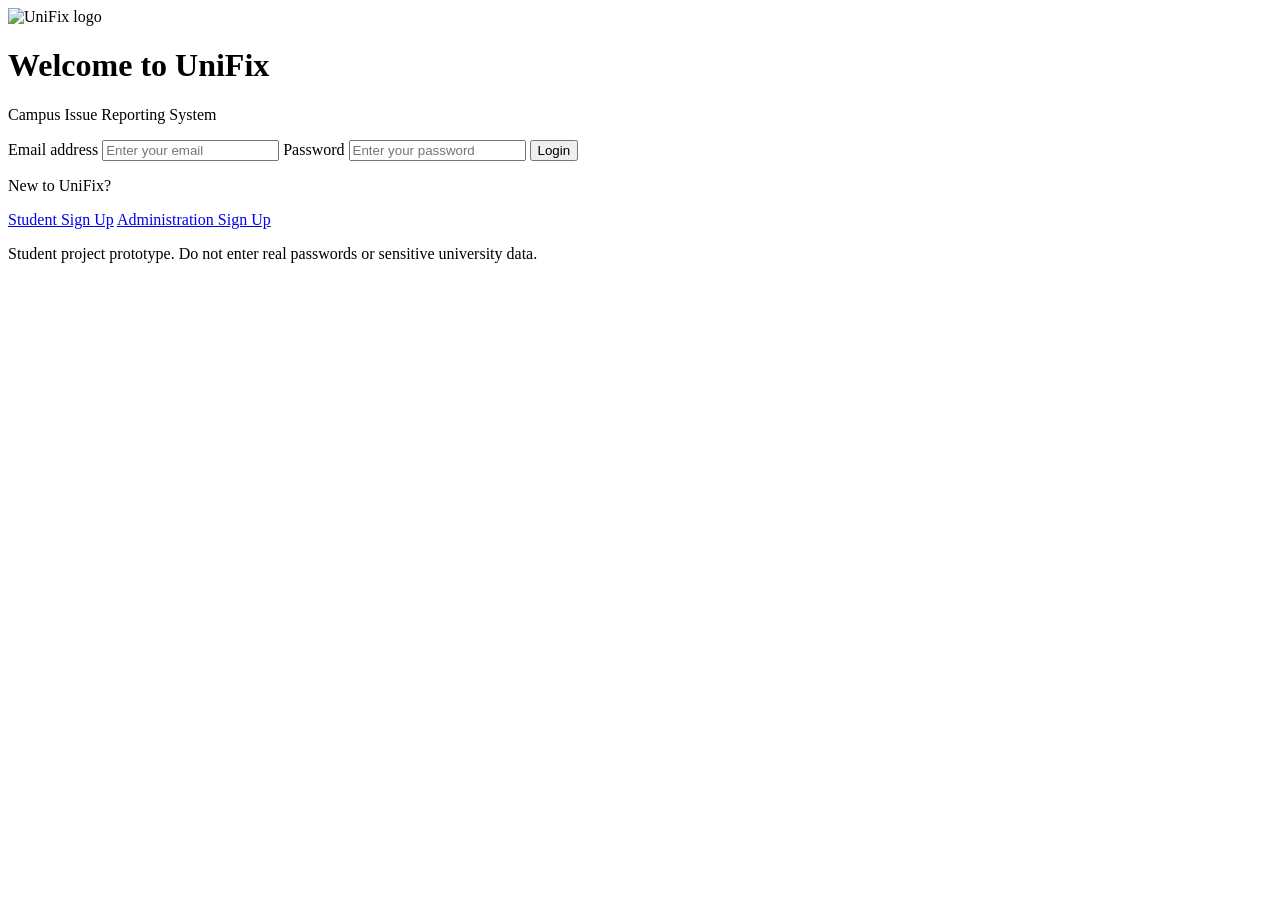
==== index.html @ 0bc39d00 "Add files via upload Project" ====
<!DOCTYPE html>
<html lang="en">
<head>
    <meta charset="UTF-8">
    <meta name="viewport" content="width=device-width, initial-scale=1.0">
    <title>UniFix | Login</title>
    <link rel="stylesheet" href="css/style.css">
    <link rel="stylesheet" href="css/forms.css">
</head>
<body class="login-page">
    <main class="login-card">
        <img src="assets/unifixlogo.png" alt="UniFix logo" class="logo">
        <h1>Welcome to UniFix</h1>
        <p class="muted">Campus Issue Reporting System</p>

        <form id="loginForm">
            <label for="email">Email address</label>
            <input type="email" id="email" required placeholder="Enter your email">

            <label for="password">Password</label>
            <input type="password" id="password" required placeholder="Enter your password">

            <button type="submit" class="button">Login</button>
            <p id="loginMessage" class="message"></p>
        </form>

        <div class="signup-options">
            <p>New to UniFix?</p>
            <a href="student-signup.html">Student Sign Up</a>
            <a href="admin-signup.html">Administration Sign Up</a>
        </div>
        <p class="small-note">Student project prototype. Do not enter real passwords or sensitive university data.</p>
    </main>

    <script src="js/common.js"></script>
    <script src="js/auth.js"></script>
</body>
</html>
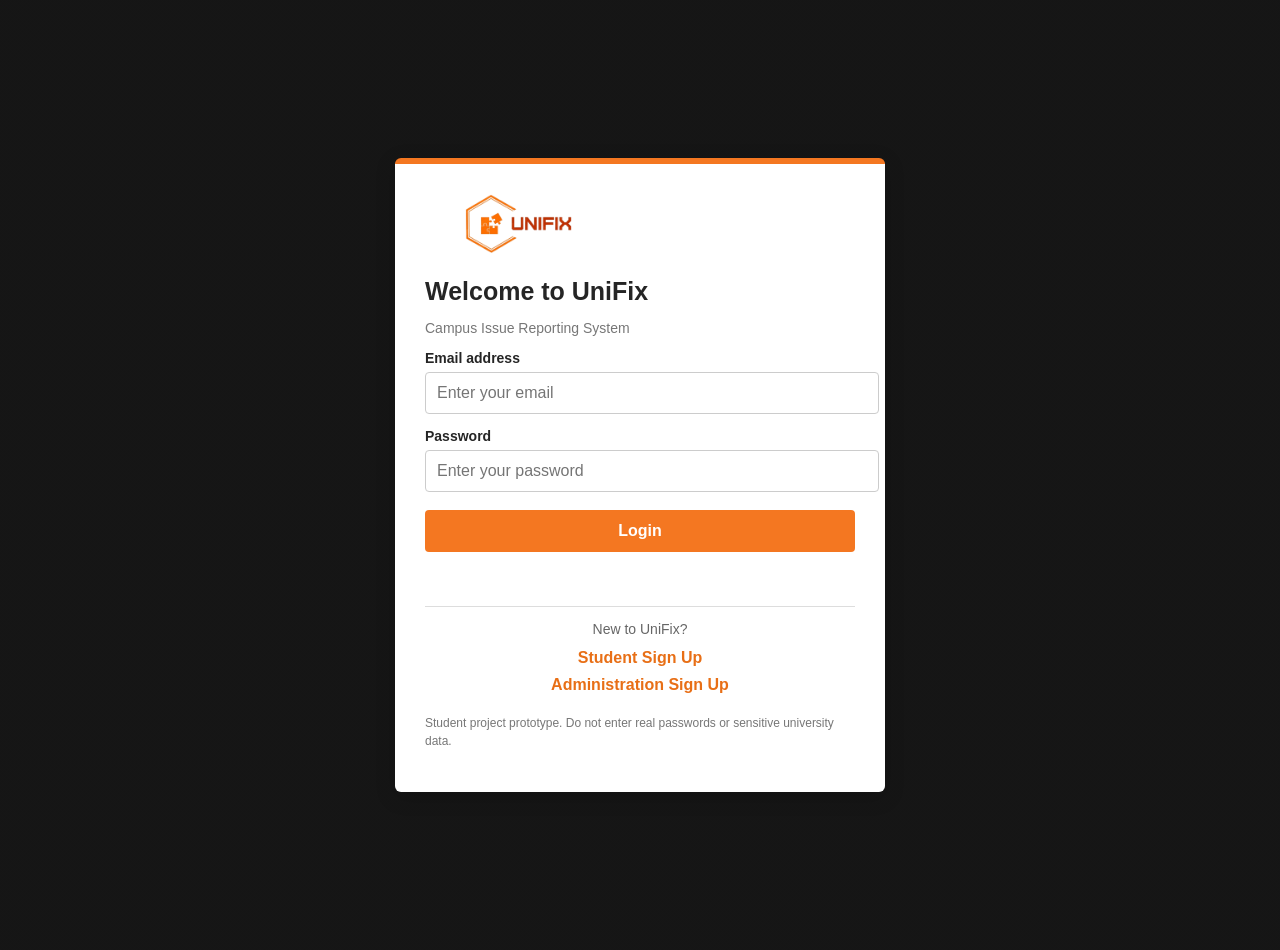
==== commit 1e9f57b8: "Update stylesheet and logo paths in index.html" ====
--- a/index.html
+++ b/index.html
@@ -4,12 +4,12 @@
     <meta charset="UTF-8">
     <meta name="viewport" content="width=device-width, initial-scale=1.0">
     <title>UniFix | Login</title>
-    <link rel="stylesheet" href="css/style.css">
-    <link rel="stylesheet" href="css/forms.css">
+    <link rel="stylesheet" href="style.css">
+    <link rel="stylesheet" href="forms.css">
 </head>
 <body class="login-page">
     <main class="login-card">
-        <img src="assets/unifixlogo.png" alt="UniFix logo" class="logo">
+        <img src="unifixlogo.png" alt="UniFix logo" class="logo">
         <h1>Welcome to UniFix</h1>
         <p class="muted">Campus Issue Reporting System</p>
 
--- a/style.css
+++ b/style.css
@@ -0,0 +1,73 @@
+
+{
+    box-sizing: border-box;
+}
+
+body {
+    margin: 0;
+    font-family: Arial, sans-serif;
+    color: #252525;
+    background: #f4f5f7;
+}
+
+a {
+    color: #e86f16;
+    text-decoration: none;
+}
+
+button, input, select, textarea {
+    font: inherit;
+}
+
+button {
+    cursor: pointer;
+}
+
+.logo {
+    width: 185px;
+    height: auto;
+    margin-bottom: 12px;
+}
+
+.small-logo {
+    width: 145px;
+}
+
+.muted {
+    color: #777;
+    font-size: 14px;
+}
+
+.message {
+    color: #c0392b;
+    font-size: 14px;
+    min-height: 18px;
+}
+
+.small-note {
+    color: #777;
+    font-size: 12px;
+    line-height: 1.5;
+    margin-top: 20px;
+}
+
+.button {
+    display: inline-block;
+    border: 0;
+    border-radius: 4px;
+    background: #f47721;
+    color: white;
+    padding: 12px 18px;
+    font-weight: bold;
+    text-align: center;
+}
+
+.button:hover {
+    background: #d96312;
+}
+
+@media (max-width: 600px) {
+    .logo {
+        width: 150px;
+    }
+}
--- a/forms.css
+++ b/forms.css
@@ -0,0 +1,98 @@
+
+.login-page {
+    min-height: 100vh;
+    display: flex;
+    align-items: center;
+    justify-content: center;
+    padding: 25px;
+    background-color: #333;
+    background-image: linear-gradient(rgba(0, 0, 0, 0.58), rgba(0, 0, 0, 0.58)),
+        url("https://www.lpu.in/lpu-assets/images/about-lpu/infrastructure/large/architectural-marvels.webp");
+    background-size: cover;
+    background-position: center;
+}
+
+.login-card, .form-card {
+    width: 100%;
+    max-width: 470px;
+    padding: 30px;
+    background: white;
+    border-top: 6px solid #f47721;
+    border-radius: 6px;
+    box-shadow: 0 5px 20px rgba(0, 0, 0, 0.18);
+}
+
+.login-card {
+    max-width: 430px;
+}
+
+.login-card h1, .form-card h1 {
+    margin: 8px 0;
+    font-size: 25px;
+}
+
+.login-card label, .form-card label {
+    display: block;
+    margin: 14px 0 6px;
+    font-size: 14px;
+    font-weight: bold;
+}
+
+.login-card input, .form-card input, .form-card select {
+    width: 100%;
+    padding: 11px;
+    border: 1px solid #ccc;
+    border-radius: 4px;
+    background: white;
+}
+
+.login-card .button, .form-card .button {
+    width: 100%;
+    margin-top: 18px;
+}
+
+.signup-options {
+    margin-top: 22px;
+    padding-top: 14px;
+    border-top: 1px solid #ddd;
+    text-align: center;
+}
+
+.signup-options p {
+    margin: 0 0 12px;
+    color: #666;
+    font-size: 14px;
+}
+
+.signup-options a {
+    display: block;
+    margin: 9px 0;
+    font-weight: bold;
+}
+
+.form-page {
+    min-height: 100vh;
+    padding: 30px 15px;
+    display: flex;
+    justify-content: center;
+    align-items: center;
+}
+
+.form-card {
+    max-width: 520px;
+}
+
+.form-card .message {
+    margin-bottom: 0;
+}
+
+.back-link {
+    text-align: center;
+    margin: 20px 0 0;
+}
+
+@media (max-width: 600px) {
+    .login-card, .form-card {
+        padding: 22px;
+    }
+}
